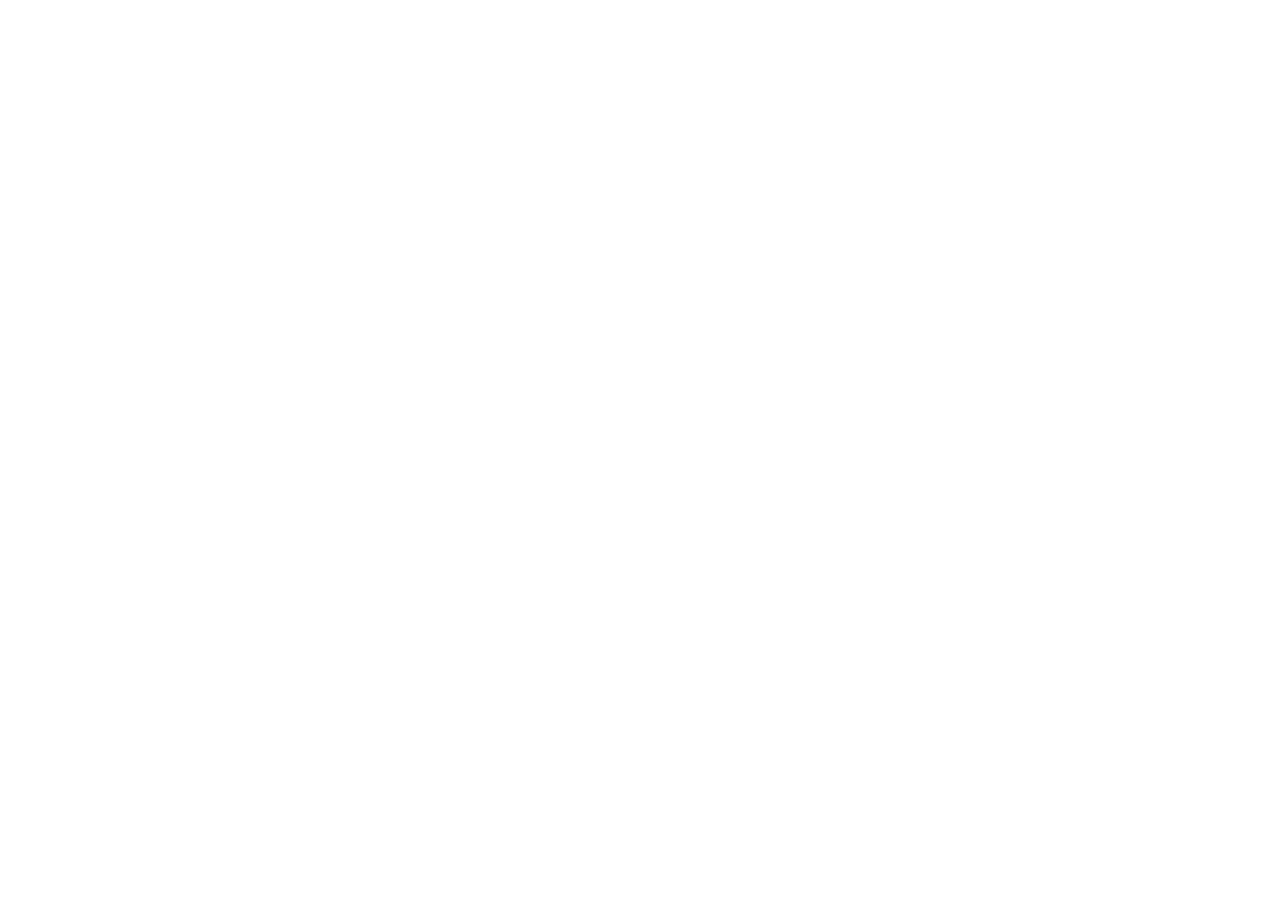
==== detail.html @ ac6a3c75 "first commit" ====
<!DOCTYPE html>
<html lang="en">
<head>
    <meta charset="UTF-8">
    <meta name="viewport" content="width=device-width, initial-scale=1.0">
    <title>Document</title>
    <link href="https://cdn.jsdelivr.net/npm/bootstrap@5.3.3/dist/css/bootstrap.min.css" rel="stylesheet" integrity="sha384-QWTKZyjpPEjISv5WaRU9OFeRpok6YctnYmDr5pNlyT2bRjXh0JMhjY6hW+ALEwIH" crossorigin="anonymous">

    <link rel="stylesheet" href="detail.css">
</head>
<body>
    <div class="container" id="detailContainer">

    </div>
    <script src="detail.js"></script>
</body>
</html>
---- detail.css ----
.card {
  box-shadow: 0 4px 8px rgba(0, 0, 0, 1);
  transition: 0.35;
}
.card:hover {
  box-shadow: 0 8px 16px rgba(0, 0, 0, 0.2);
}
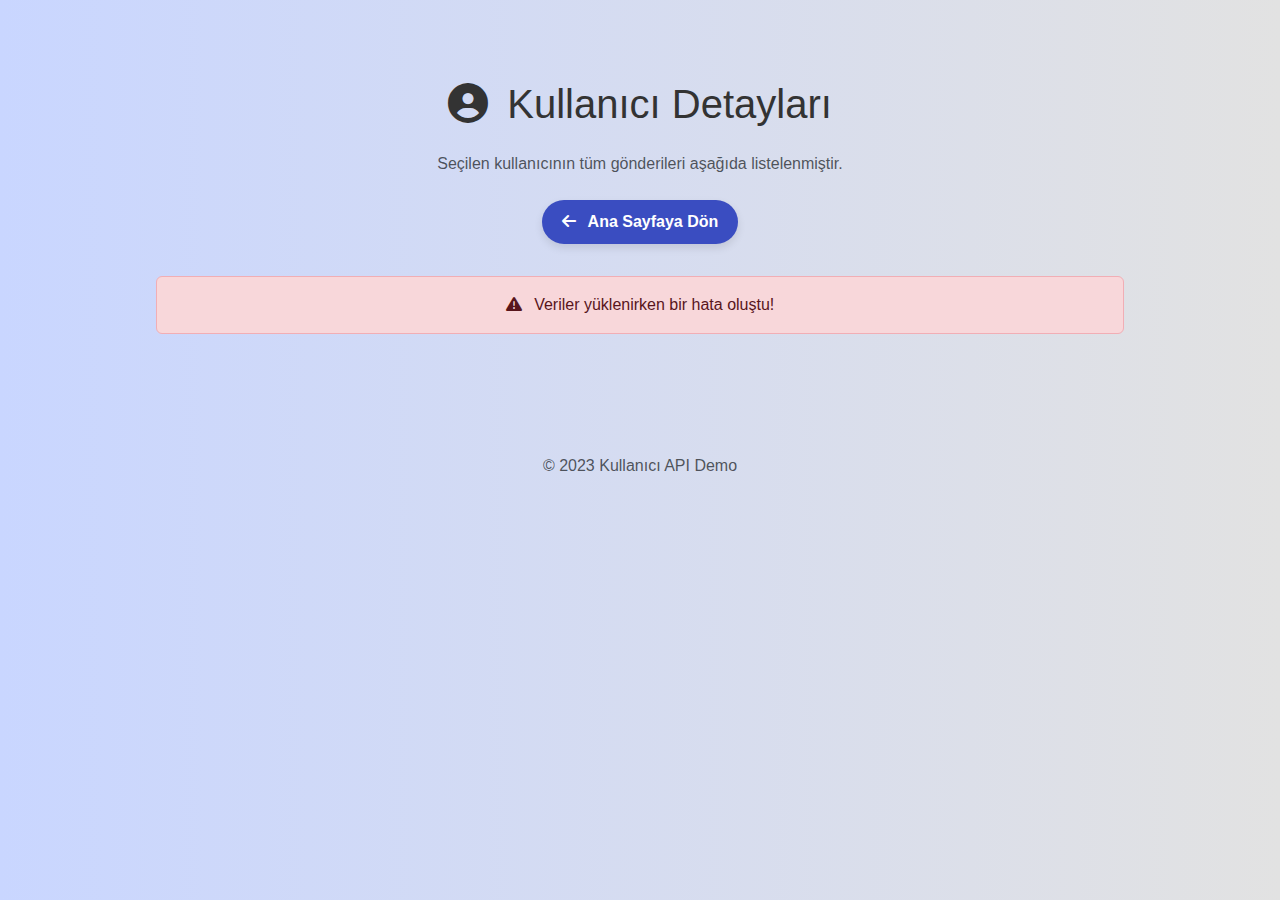
==== commit 8ee15b1c: "fixed design" ====
--- a/detail.html
+++ b/detail.html
@@ -1,17 +1,49 @@
 <!DOCTYPE html>
 <html lang="en">
-<head>
-    <meta charset="UTF-8">
-    <meta name="viewport" content="width=device-width, initial-scale=1.0">
-    <title>Document</title>
-    <link href="https://cdn.jsdelivr.net/npm/bootstrap@5.3.3/dist/css/bootstrap.min.css" rel="stylesheet" integrity="sha384-QWTKZyjpPEjISv5WaRU9OFeRpok6YctnYmDr5pNlyT2bRjXh0JMhjY6hW+ALEwIH" crossorigin="anonymous">
+  <head>
+    <meta charset="UTF-8" />
+    <meta name="viewport" content="width=device-width, initial-scale=1.0" />
+    <title>Kullanıcı Detayları</title>
+    <link
+      href="https://cdn.jsdelivr.net/npm/bootstrap@5.3.3/dist/css/bootstrap.min.css"
+      rel="stylesheet"
+      integrity="sha384-QWTKZyjpPEjISv5WaRU9OFeRpok6YctnYmDr5pNlyT2bRjXh0JMhjY6hW+ALEwIH"
+      crossorigin="anonymous"
+    />
+    <link
+      rel="stylesheet"
+      href="https://cdnjs.cloudflare.com/ajax/libs/font-awesome/6.5.1/css/all.min.css"
+    />
+    <link rel="stylesheet" href="detail.css" />
+  </head>
+  <body>
+    <div class="container">
+      <div class="row justify-content-center mt-5">
+        <div class="col-md-10 text-center">
+          <h1 class="mb-4">
+            <i class="fas fa-user-circle me-2"></i> Kullanıcı Detayları
+          </h1>
+          <p class="text-muted mb-4">
+            Seçilen kullanıcının tüm gönderileri aşağıda listelenmiştir.
+          </p>
+          <a href="userAPI.html" class="back-button"
+            ><i class="fas fa-arrow-left me-2"></i> Ana Sayfaya Dön</a
+          >
+        </div>
+      </div>
 
-    <link rel="stylesheet" href="detail.css">
-</head>
-<body>
-    <div class="container" id="detailContainer">
+      <div id="detailContainer"></div>
+    </div>
 
-    </div>
+    <footer class="text-center py-4 mt-5">
+      <p class="text-muted">© 2023 Kullanıcı API Demo</p>
+    </footer>
+
+    <script
+      src="https://cdn.jsdelivr.net/npm/bootstrap@5.3.3/dist/js/bootstrap.bundle.min.js"
+      integrity="sha384-YvpcrYf0tY3lHB60NNkmXc5s9fDVZLESaAA55NDzOxhy9GkcIdslK1eN7N6jIeHz"
+      crossorigin="anonymous"
+    ></script>
     <script src="detail.js"></script>
-</body>
-</html>+  </body>
+</html>
--- a/detail.css
+++ b/detail.css
@@ -1,7 +1,74 @@
+body {
+  background: linear-gradient(to right, #c9d6ff, #e2e2e2);
+  font-family: "Segoe UI", Tahoma, Geneva, Verdana, sans-serif;
+  color: #333;
+}
+
+.container {
+  max-width: 1000px;
+  margin: 0 auto;
+  padding: 2rem 1rem;
+}
+
 .card {
-  box-shadow: 0 4px 8px rgba(0, 0, 0, 1);
-  transition: 0.35;
+  box-shadow: 0 8px 16px rgba(0, 0, 0, 0.1);
+  transition: all 0.3s ease;
+  border-radius: 15px;
+  overflow: hidden;
+  border: none;
+  margin-bottom: 25px;
+  background: white;
 }
+
 .card:hover {
-  box-shadow: 0 8px 16px rgba(0, 0, 0, 0.2);
+  box-shadow: 0 12px 24px rgba(0, 0, 0, 0.15);
+  transform: translateY(-5px);
 }
+
+.card-body {
+  padding: 2rem;
+}
+
+.card-title {
+  color: #3a4dc1;
+  font-weight: 700;
+  font-size: 1.5rem;
+  margin-bottom: 1rem;
+  display: inline-block;
+  background: #f0f2ff;
+  padding: 5px 15px;
+  border-radius: 50px;
+}
+
+.card-text {
+  color: #555;
+  line-height: 1.6;
+}
+
+.card-text:first-of-type {
+  font-weight: 600;
+  font-size: 1.2rem;
+  margin-bottom: 1rem;
+  color: #333;
+  border-left: 3px solid #3a4dc1;
+  padding-left: 15px;
+}
+
+.back-button {
+  display: inline-block;
+  background-color: #3a4dc1;
+  color: white;
+  text-decoration: none;
+  padding: 10px 20px;
+  border-radius: 50px;
+  font-weight: 600;
+  margin-bottom: 2rem;
+  box-shadow: 0 4px 8px rgba(0, 0, 0, 0.1);
+  transition: all 0.3s;
+}
+
+.back-button:hover {
+  background-color: #2c3a94;
+  transform: translateY(-2px);
+  box-shadow: 0 6px 12px rgba(0, 0, 0, 0.15);
+}
